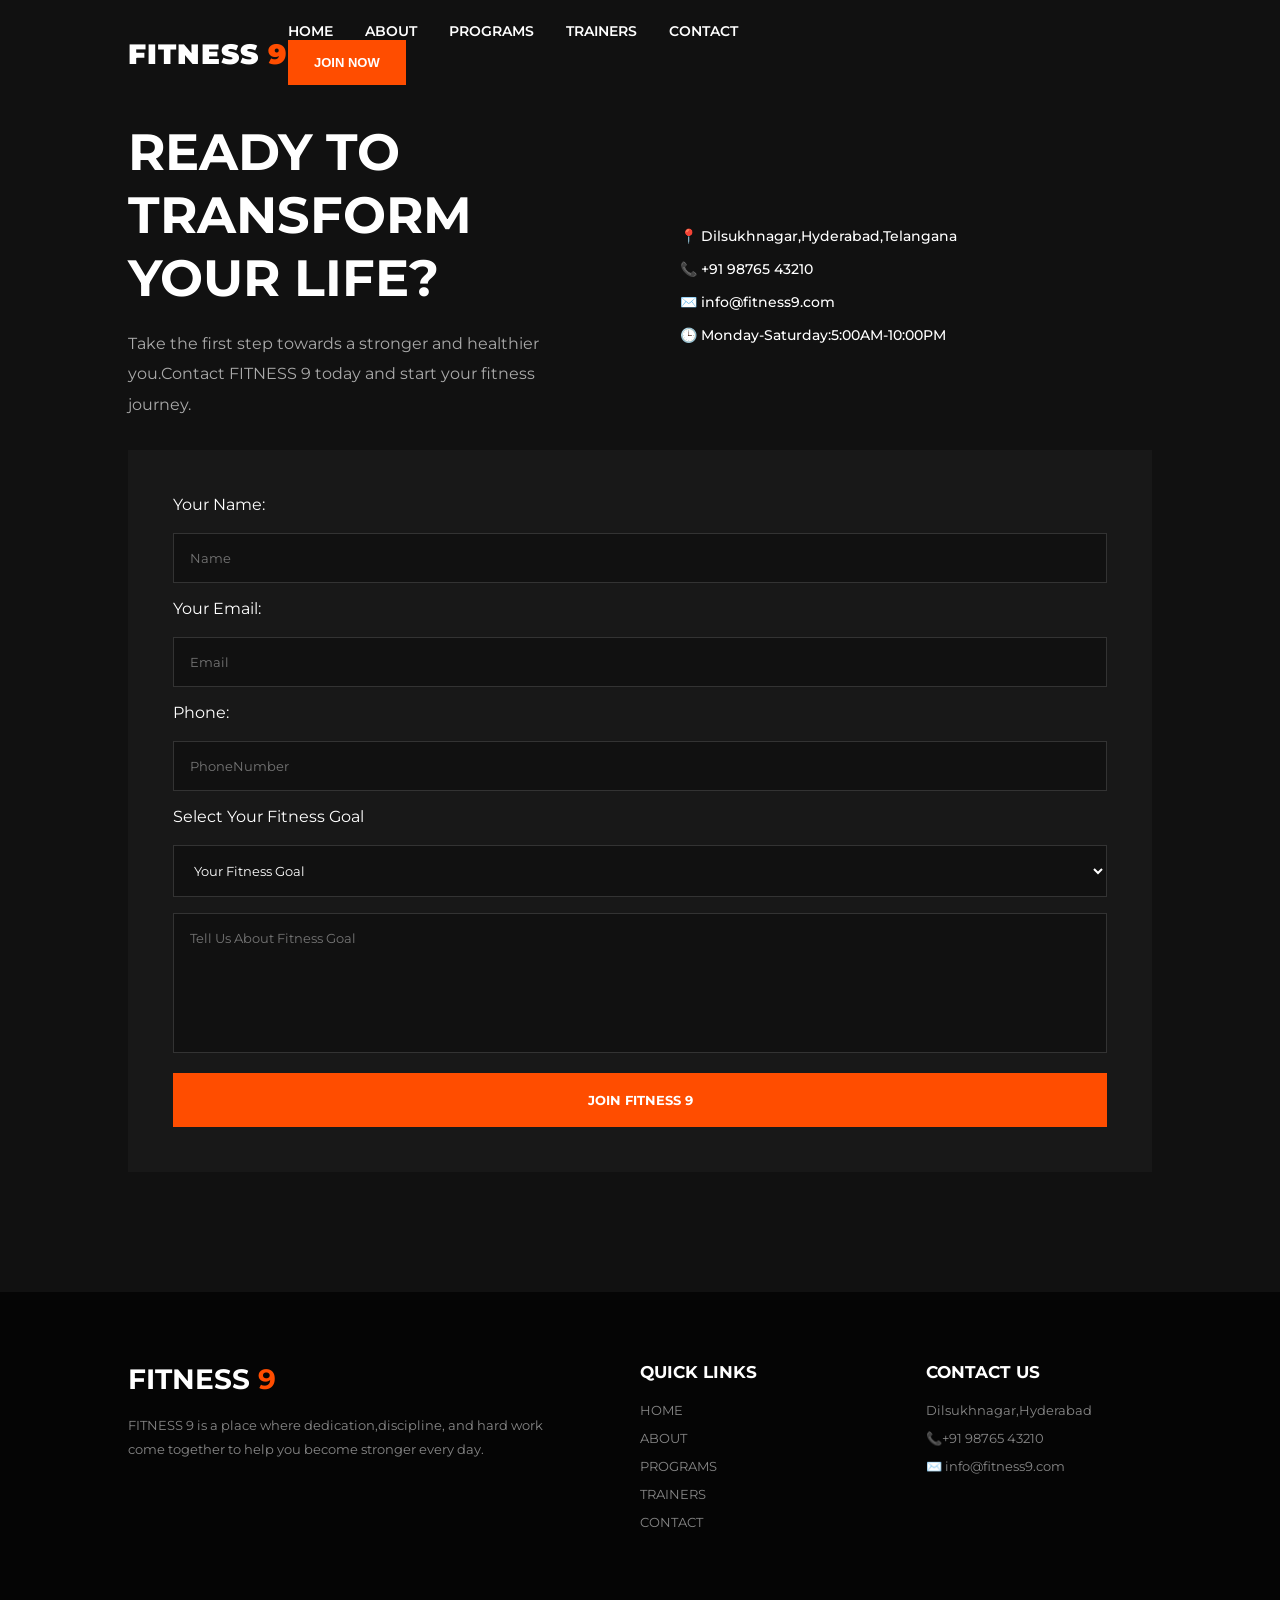
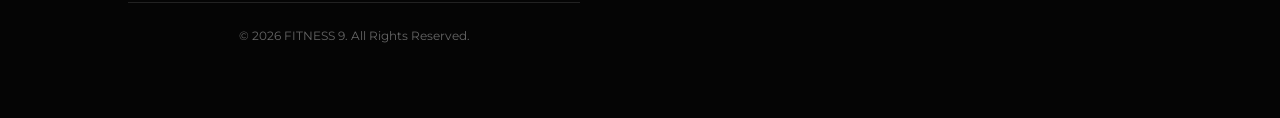
==== contact.html @ 6b73cccb "Add files via upload" ====
<!DOCTYPE html>
<html lang="en">
<head>
    <meta charset="UTF-8">
    <meta name="viewport" content="width=device-width, initial-scale=1.0">
    <title>Gym(contact-form)</title>
    <link rel="stylesheet" href="style.css">
</head>
<body>
    <header>
        <h1 class="logo"> FITNESS <span>9</span></h1>
        <nav>
            <div class="nav-links">
                <a href="index.html">HOME</a>   
                <a href="about.html">ABOUT</a>  
                <a href="programs.html">PROGRAMS</a>    
                <a href="trainers.html">TRAINERS</a>    
                <a href="contact.html">CONTACT</a>
           </div>
           <button class="nav-btn">JOIN NOW</button>
        </nav>
    </header>
    <main>
        <section class="contact">
            <div class="contact-container">
                <div class="contact-info">
                    <h2>READY TO TRANSFORM YOUR LIFE?</h2>
                    <p>Take the first step towards a stronger and healthier you.Contact FITNESS 9 today and start your fitness journey.</p>
                </div>
                <div class="contact-details">
                    <p>📍 Dilsukhnagar,Hyderabad,Telangana</p>
                    <p>📞 +91 98765 43210</p>
                    <p>✉️ info@fitness9.com</p>
                    <p>🕒 Monday-Saturday:5:00AM-10:00PM</p>
                </div>
             </div>
                <form class="contact-form">
                    <label for="name">Your Name:</label><br><br>
                    <input type="text" placeholder="Name" id="name">
                    <label for="email">Your Email:</label><br><br>
                    <input type="email" placeholder="Email" id="email">
                    <label for="number">Phone:</label><br><br>
                    <input type="tel" placeholder="PhoneNumber" id="number">
                    <label for="select"> Select Your Fitness Goal</label><br><br>
                    <select id="select">
                        <option value="select">Your Fitness Goal</option>
                        <option value="select">Weight Loss</option>
                        <option value="select">Muscle Building</option>
                        <option value="select">Strength Training</option>
                        <option value="select">General Fitness</option>
                    </select>
                    <textarea rows="5" columns="25" placeholder="Tell Us About Fitness Goal"></textarea>
                    <button>JOIN FITNESS 9</button>
                </form>
           
        </section>
    </main>
    <footer>
        <section class="footer-container">
            <div class="footer-brand">
                <h2>FITNESS <span>9</span></h2>
                <p>FITNESS 9 is a place where dedication,discipline, and hard work come together to help you become stronger every day.</p>
            </div>
            <div class="footer-links">
                <h3>QUICK LINKS</h3>
                <a href="index.html">HOME</a>
                <a href="about.html">ABOUT</a>
                <a href="programs.html">PROGRAMS</a>
                <a href="trainers.html">TRAINERS</a>
                <a href="contact.html">CONTACT</a>
            </div>
            <div class="footer-contact">
                <h3>CONTACT US</h3>
                <p>Dilsukhnagar,Hyderabad</p>
                <p>📞+91 98765 43210</p>
                <p>✉️ info@fitness9.com</p>
            </div>
            <div class="footer-bottom">
            &copy; 2026 FITNESS 9. All Rights Reserved.</div>
        </section>
    </footer>
</body>
</html>
---- style.css ----
@import url('https://fonts.googleapis.com/css2?family=Montserrat:wght@400;500;600;700;800;900&display=swap');

/* =========================
   BASIC RESET
========================= */

* {
    margin: 0;
    padding: 0;
    box-sizing: border-box;
}

html {
    scroll-behavior: smooth;
}

body {
    font-family: "Montserrat", sans-serif;
    background: #0b0b0b;
    color: white;
}


/* =========================
   NAVBAR
========================= */

header {
    width: 100%;
    padding: 22px 10%;
    position: absolute;
    top: 0;
    left: 0;
    z-index: 10;

    display: flex;
    align-items: center;
}

.logo {
    font-size: 28px;
    font-weight: 900;
    letter-spacing: 1px;
}

.logo span {
    color: #ff4d00;
}


/* Desktop Navigation */

#mobileMenu {
    display: flex;
    align-items: center;
    margin-left: auto;
    gap: 30px;
}

.nav-links {
    display: flex;
    gap: 32px;
}

.nav-links a {
    text-decoration: none;
    color: white;
    font-size: 14px;
    font-weight: 600;
    transition: 0.3s;
}

.nav-links a:hover {
    color: #ff4d00;
}


/* Join Now Button */

.nav-btn {
    background: #ff4d00;
    color: white;
    padding: 13px 24px;
    font-size: 13px;
    font-weight: 700;
    border: 2px solid #ff4d00;
    cursor: pointer;
    transition: 0.3s;
}

.nav-btn:hover {
    background: transparent;
    color: #ff4d00;
}


/* Hamburger Button */

#menuBtn {
    display: none;
    background: transparent;
    color: white;
    border: 2px solid white;
    font-size: 22px;
    padding: 6px 10px;
    cursor: pointer;
}


/* =========================
   HERO / HOME
========================= */

.hero {
    min-height: 100vh;
    display: flex;
    align-items: center;
    padding: 120px 10% 60px;
    position: relative;
    background:
        linear-gradient(
            90deg,
            rgba(0, 0, 0, 0.92),
            rgba(0, 0, 0, 0.65),
            rgba(0, 0, 0, 0.25)
        ),
        url("images/hero.jpg") center/cover no-repeat;
}

.hero-content {
    max-width: 720px;
}

.hero-tag,
.section-tag {
    display: inline-block;
    color: #ff4d00;
    font-size: 13px;
    font-weight: 700;
    letter-spacing: 3px;
    margin-bottom: 20px;
}

.hero h1 {
    font-size: clamp(52px, 7vw, 90px);
    line-height: 1.05;
    font-weight: 900;
    text-transform: uppercase;
    margin-bottom: 25px;
}

.hero h1 span,
.about-content h2 span {
    color: #ff4d00;
}

.hero-description {
    max-width: 600px;
    color: #c5c5c5;
    font-size: 16px;
    line-height: 1.8;
    margin-bottom: 35px;
}

.hero-buttons {
    display: flex;
    gap: 18px;
}

.primary-btn,
.secondary-btn,
.about-btn,
.discover-btn {
    display: inline-block;
    padding: 15px 28px;
    background: #ff4d00;
    color: #ffffff;
    border: 2px solid #ff4d00;
    text-decoration: none;
    font-size: 13px;
    font-weight: 700;
    text-transform: uppercase;
    cursor: pointer;
    transition: 0.3s ease;
}

.primary-btn:hover,
.secondary-btn:hover,
.about-btn:hover,
.discover-btn:hover {
    background: transparent;
    color: #ff4d00;
}

.hero-bottom {
    position: absolute;
    bottom: 35px;
    left: 10%;
    display: flex;
    align-items: center;
    gap: 12px;
    color: #aaa;
    font-size: 12px;
    letter-spacing: 1px;
}

.hero-line {
    width: 55px;
    height: 2px;
    background: #ff4d00;
}


/* =========================
   ABOUT
========================= */

.about {
    padding: 120px 10%;
    background: #111;
    display: grid;
    grid-template-columns: 1fr 1fr;
    gap: 90px;
    align-items: center;
}

.about-image {
    position: relative;
}

.about-image img {
    width: 100%;
    height: 600px;
    object-fit: cover;
    display: block;
}

.experience-box {
    position: absolute;
    bottom: -35px;
    right: -35px;
    background: #ff4d00;
    width: 180px;
    height: 180px;
    display: flex;
    flex-direction: column;
    justify-content: center;
    align-items: center;
    text-align: center;
}

.experience-box h2 {
    font-size: 55px;
    font-weight: 900;
}

.experience-box p {
    font-size: 13px;
    font-weight: 600;
    margin-top: 10px;
}

.about-content {
    max-width: 600px;
}

.about-content h2 {
    font-size: clamp(38px, 4vw, 58px);
    line-height: 1.15;
    font-weight: 900;
    text-transform: uppercase;
    margin-bottom: 25px;
}

.about-content > p {
    color: #aaa;
    line-height: 1.9;
    margin-bottom: 18px;
}

.about-features {
    display: grid;
    grid-template-columns: 1fr 1fr;
    gap: 20px;
    margin-top: 35px;
}

.feature {
    border-left: 3px solid #ff4d00;
    padding-left: 18px;
}

.feature h3 {
    font-size: 17px;
    margin-bottom: 8px;
}

.feature p {
    color: #999;
    font-size: 13px;
    line-height: 1.6;
}

.about-btn {
    margin-top: 35px;
}


/* =========================
   PROGRAMS
========================= */

.programs {
    padding: 120px 10%;
    background: #0b0b0b;
}

.section-heading {
    text-align: center;
    max-width: 700px;
    margin: auto;
    margin-bottom: 60px;
}

.section-heading h2 {
    font-size: clamp(35px, 4vw, 55px);
    text-transform: uppercase;
    font-weight: 900;
    margin-bottom: 18px;
}

.section-heading p {
    color: #aaa;
    line-height: 1.8;
}

.program-container {
    display: grid;
    grid-template-columns: repeat(3, 1fr);
    gap: 30px;
}

.program-card {
    background: #151515;
    overflow: hidden;
    transition: 0.3s;
}

.program-card:hover {
    transform: translateY(-10px);
}

.program-card img {
    width: 100%;
    height: 280px;
    object-fit: cover;
}

.program-info {
    padding: 28px;
}

.program-info h3 {
    font-size: 22px;
    margin-bottom: 15px;
}

.program-info p {
    color: #999;
    font-size: 14px;
    line-height: 1.8;
    margin-bottom: 20px;
}

.program-info a {
    color: #ff4d00;
    text-decoration: none;
    font-size: 13px;
    font-weight: 700;
}


/* =========================
   WHY CHOOSE US
========================= */

.why-us {
    padding: 120px 10%;
    background: #111;
}

.why-container {
    display: grid;
    grid-template-columns: repeat(4, 1fr);
    gap: 25px;
}

.why-card {
    background: #181818;
    padding: 35px 25px;
    border: 1px solid #2a2a2a;
    transition: 0.3s;
}

.why-card:hover {
    border-color: #ff4d00;
    transform: translateY(-8px);
}

.why-icon {
    font-size: 35px;
    margin-bottom: 20px;
}

.why-card h3 {
    font-size: 18px;
    margin-bottom: 12px;
}

.why-card p {
    color: #999;
    font-size: 13px;
    line-height: 1.7;
}


/* =========================
   TRAINERS
========================= */

.trainers {
    padding: 120px 10%;
    background: #0b0b0b;
}

.trainer-container {
    display: grid;
    grid-template-columns: repeat(3, 1fr);
    gap: 30px;
}

.trainer-card {
    background: #151515;
    overflow: hidden;
    transition: 0.3s;
}

.trainer-card:hover {
    transform: translateY(-10px);
}

.trainer-card img {
    width: 100%;
    height: 420px;
    object-fit: cover;
}

.trainer-info {
    padding: 25px;
    text-align: center;
}

.trainer-info h3 {
    font-size: 21px;
    margin-bottom: 8px;
}

.trainer-info p {
    color: #ff4d00;
    font-size: 13px;
    font-weight: 600;
}


/* =========================
   STATISTICS
========================= */

.statistics {
    padding: 80px 10%;
    background: #ff4d00;
}

.stats-container {
    display: grid;
    grid-template-columns: repeat(4, 1fr);
    text-align: center;
    gap: 30px;
}

.stat h2 {
    font-size: 55px;
    font-weight: 900;
    margin-bottom: 8px;
}

.stat p {
    font-size: 13px;
    font-weight: 700;
    letter-spacing: 1px;
}


/* =========================
   CONTACT
========================= */

.contact {
    padding: 120px 10%;
    background: #111;
}

.contact-container {
    display: grid;
    grid-template-columns: 1fr 1fr;
    gap: 80px;
    align-items: center;
}

.contact-info h2 {
    font-size: clamp(38px, 4vw, 55px);
    text-transform: uppercase;
    margin-bottom: 20px;
}

.contact-info > p {
    color: #aaa;
    line-height: 1.9;
    margin-bottom: 30px;
}

.contact-details {
    display: flex;
    flex-direction: column;
    gap: 15px;
}

.contact-details p {
    font-size: 14px;
    font-weight: 500;
}

.contact-form {
    background: #181818;
    padding: 45px;
}

.contact-form input,
.contact-form textarea,
.contact-form select {
    width: 100%;
    padding: 16px;
    margin-bottom: 16px;
    border: 1px solid #333;
    background: #111;
    color: white;
    outline: none;
    font-family: inherit;
}

.contact-form textarea {
    height: 140px;
    resize: none;
}

.contact-form input:focus,
.contact-form textarea:focus,
.contact-form select:focus {
    border-color: #ff4d00;
}

.contact-form button {
    width: 100%;
    padding: 17px;
    border: 2px solid #ff4d00;
    background: #ff4d00;
    color: white;
    font-family: inherit;
    font-weight: 700;
    cursor: pointer;
    transition: 0.3s;
}

.contact-form button:hover {
    background: transparent;
    color: #ff4d00;
}


/* =========================
   FOOTER
========================= */

footer {
    background: #050505;
    padding: 70px 10% 25px;
}

.footer-container {
    display: grid;
    grid-template-columns: 2fr 1fr 1fr;
    gap: 60px;
    padding-bottom: 50px;
}

.footer-brand h2 {
    font-size: 28px;
    margin-bottom: 18px;
}

.footer-brand h2 span {
    color: #ff4d00;
}

.footer-brand p {
    color: #888;
    font-size: 13px;
    line-height: 1.8;
}

.footer-links h3,
.footer-contact h3 {
    font-size: 17px;
    margin-bottom: 20px;
}

.footer-links a {
    display: block;
    text-decoration: none;
    color: #888;
    font-size: 13px;
    margin-bottom: 12px;
    transition: 0.3s;
}

.footer-links a:hover {
    color: #ff4d00;
}

.footer-contact p {
    color: #888;
    font-size: 13px;
    margin-bottom: 12px;
}

.footer-bottom {
    border-top: 1px solid #222;
    padding-top: 25px;
    text-align: center;
    color: #666;
    font-size: 12px;
}


/* =========================
   RESPONSIVE DESIGN
========================= */

@media (max-width: 1000px) {

    .program-container,
    .trainer-container {
        grid-template-columns: repeat(2, 1fr);
    }

    .why-container {
        grid-template-columns: repeat(2, 1fr);
    }

    .about {
        gap: 50px;
    }

    .about-image img {
        height: 500px;
    }
}


/* =========================
   MOBILE NAVIGATION
========================= */

@media (max-width: 768px) {

    header {
        padding: 20px 6%;
    }

    /* Show hamburger */

    #menuBtn {
        display: block;
        margin-left: auto;
    }


    /* Hide menu initially */

    #mobileMenu {
        display: none;

        position: absolute;

        top: 80px;
        left: 6%;
        right: 6%;

        background: #151515;

        padding: 25px;

        flex-direction: column;

        align-items: stretch;

        gap: 20px;

        border: 1px solid #333;
    }


    /* Show menu after toggle() */

    #mobileMenu.show {
        display: flex;
    }


    /* Mobile links */

    .nav-links {
        display: flex;
        flex-direction: column;
        gap: 20px;
    }

    .nav-links a {
        font-size: 16px;
    }


    /* Join button */

    .nav-btn {
        width: 100%;
        text-align: center;
    }


    /* Existing mobile website styles */

    .hero {
        padding: 120px 6% 80px;
    }

    .hero h1 {
        font-size: 48px;
    }

    .about,
    .contact-container {
        grid-template-columns: 1fr;
    }

    .about {
        padding: 90px 6%;
    }

    .programs,
    .why-us,
    .trainers,
    .contact {
        padding: 90px 6%;
    }

    .program-container,
    .trainer-container,
    .why-container {
        grid-template-columns: 1fr;
    }

    .about-features {
        grid-template-columns: 1fr;
    }

    .stats-container {
        grid-template-columns: repeat(2, 1fr);
    }

    .footer-container {
        grid-template-columns: 1fr;
    }

    .experience-box {
        right: 15px;
    }
}


/* =========================
   SMALL MOBILE
========================= */

@media (max-width: 500px) {

    .logo {
        font-size: 22px;
    }

    .hero h1 {
        font-size: 40px;
    }

    .hero-buttons {
        flex-direction: column;
    }

    .primary-btn,
    .secondary-btn {
        text-align: center;
    }

    .stats-container {
        grid-template-columns: 1fr;
    }

    .contact-form {
        padding: 25px;
    }

    .experience-box {
        width: 140px;
        height: 140px;
    }

    .experience-box h2 {
        font-size: 40px;
    }
}
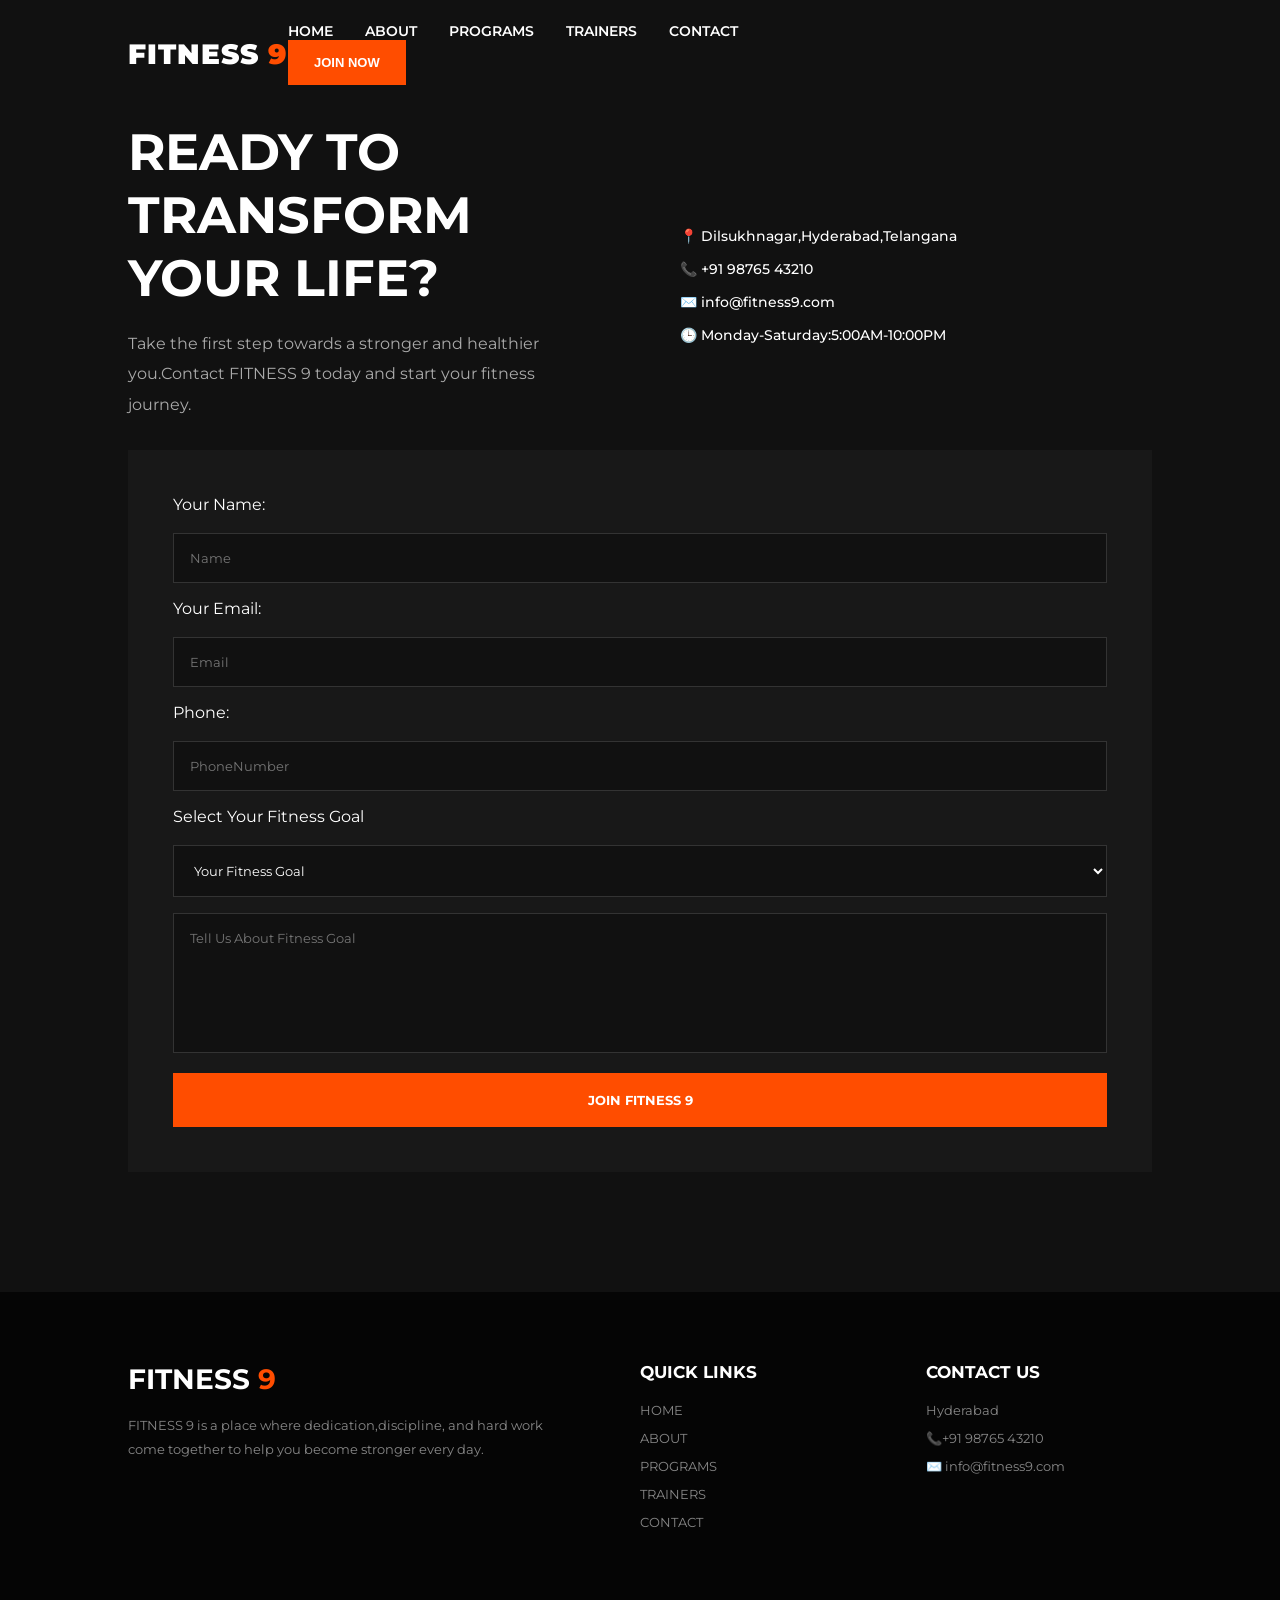
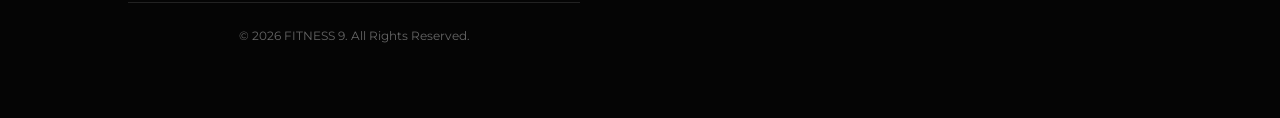
==== commit 1ab9cb70: "Update contact.html" ====
--- a/contact.html
+++ b/contact.html
@@ -71,7 +71,7 @@
             </div>
             <div class="footer-contact">
                 <h3>CONTACT US</h3>
-                <p>Dilsukhnagar,Hyderabad</p>
+                <p>Hyderabad</p>
                 <p>📞+91 98765 43210</p>
                 <p>✉️ info@fitness9.com</p>
             </div>
@@ -80,4 +80,4 @@
         </section>
     </footer>
 </body>
-</html>+</html>
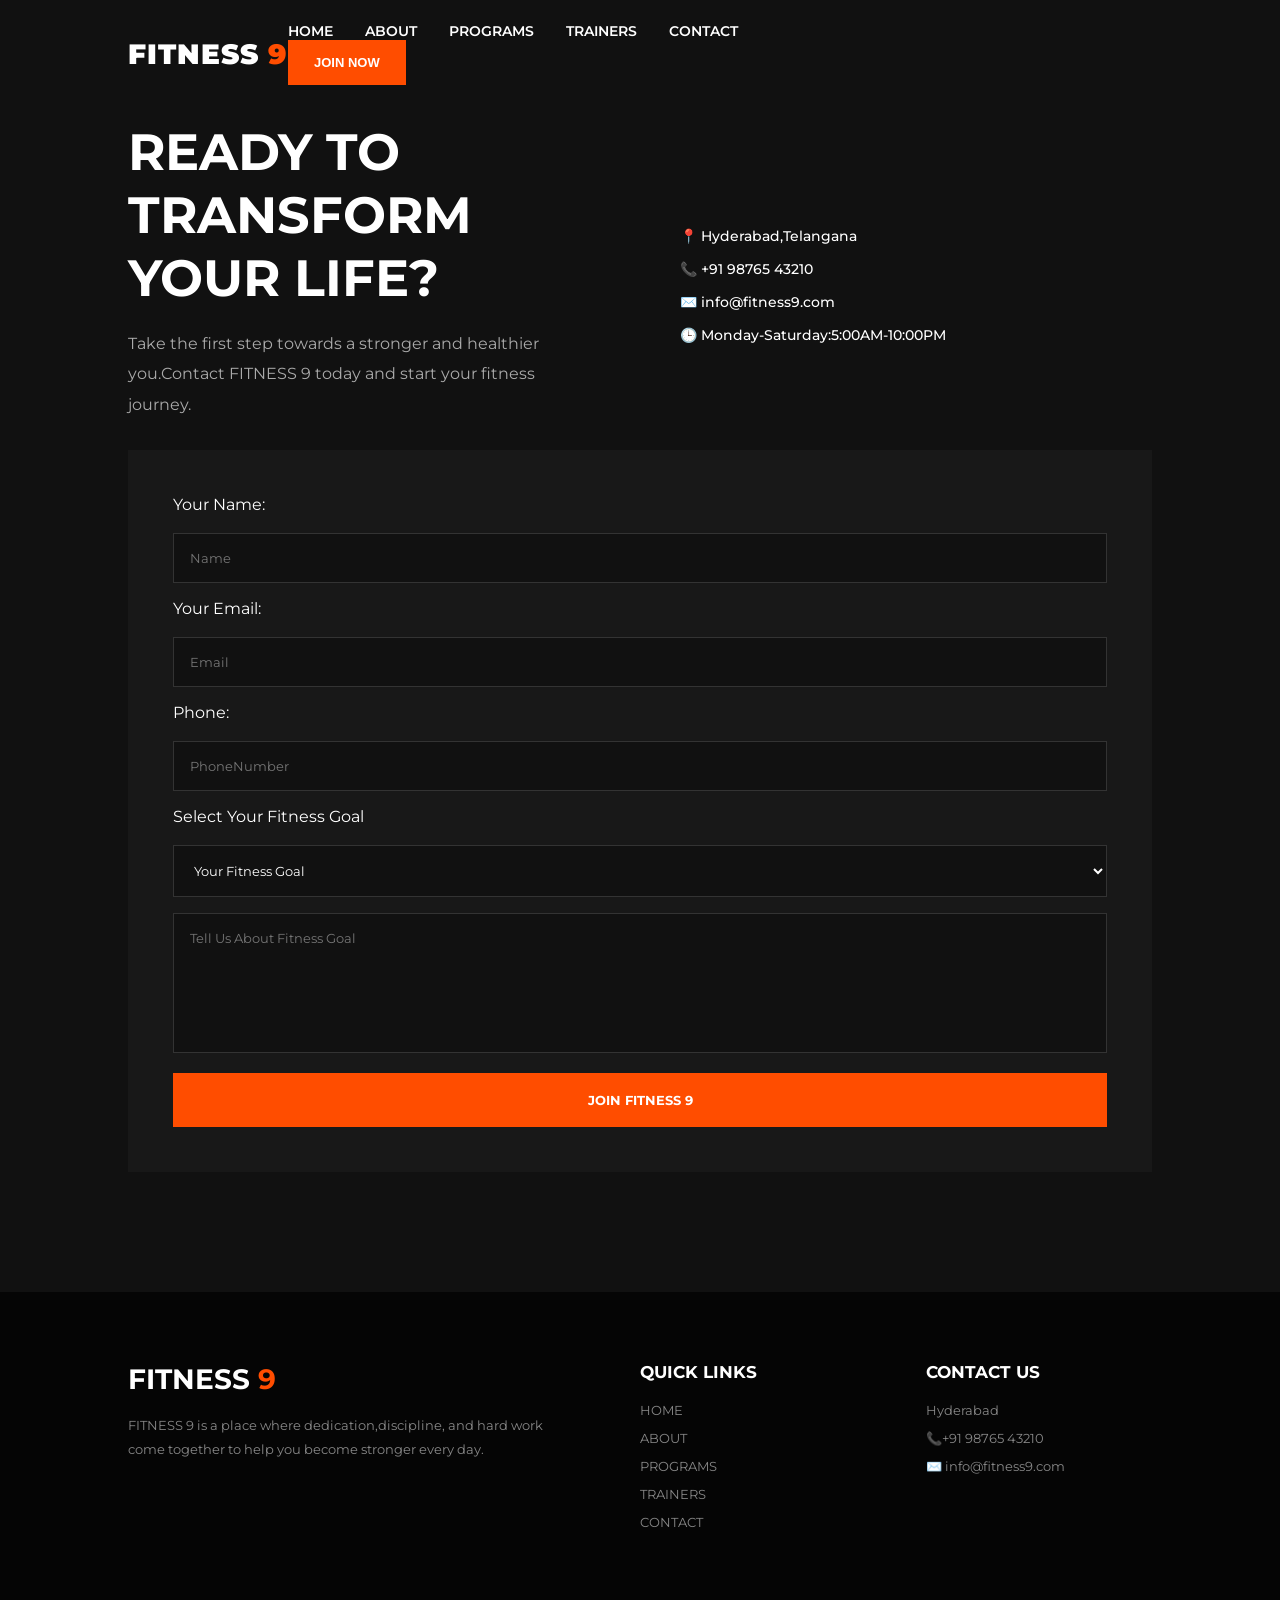
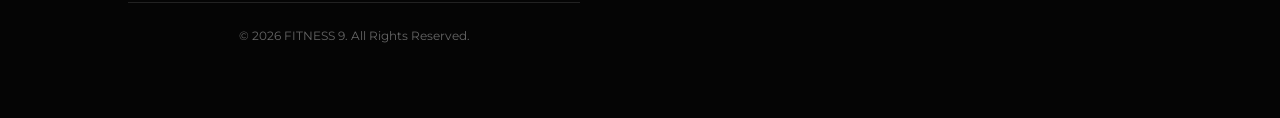
==== commit 62ed4c49: "Update contact.html" ====
--- a/contact.html
+++ b/contact.html
@@ -28,7 +28,7 @@
                     <p>Take the first step towards a stronger and healthier you.Contact FITNESS 9 today and start your fitness journey.</p>
                 </div>
                 <div class="contact-details">
-                    <p>📍 Dilsukhnagar,Hyderabad,Telangana</p>
+                    <p>📍 Hyderabad,Telangana</p>
                     <p>📞 +91 98765 43210</p>
                     <p>✉️ info@fitness9.com</p>
                     <p>🕒 Monday-Saturday:5:00AM-10:00PM</p>
